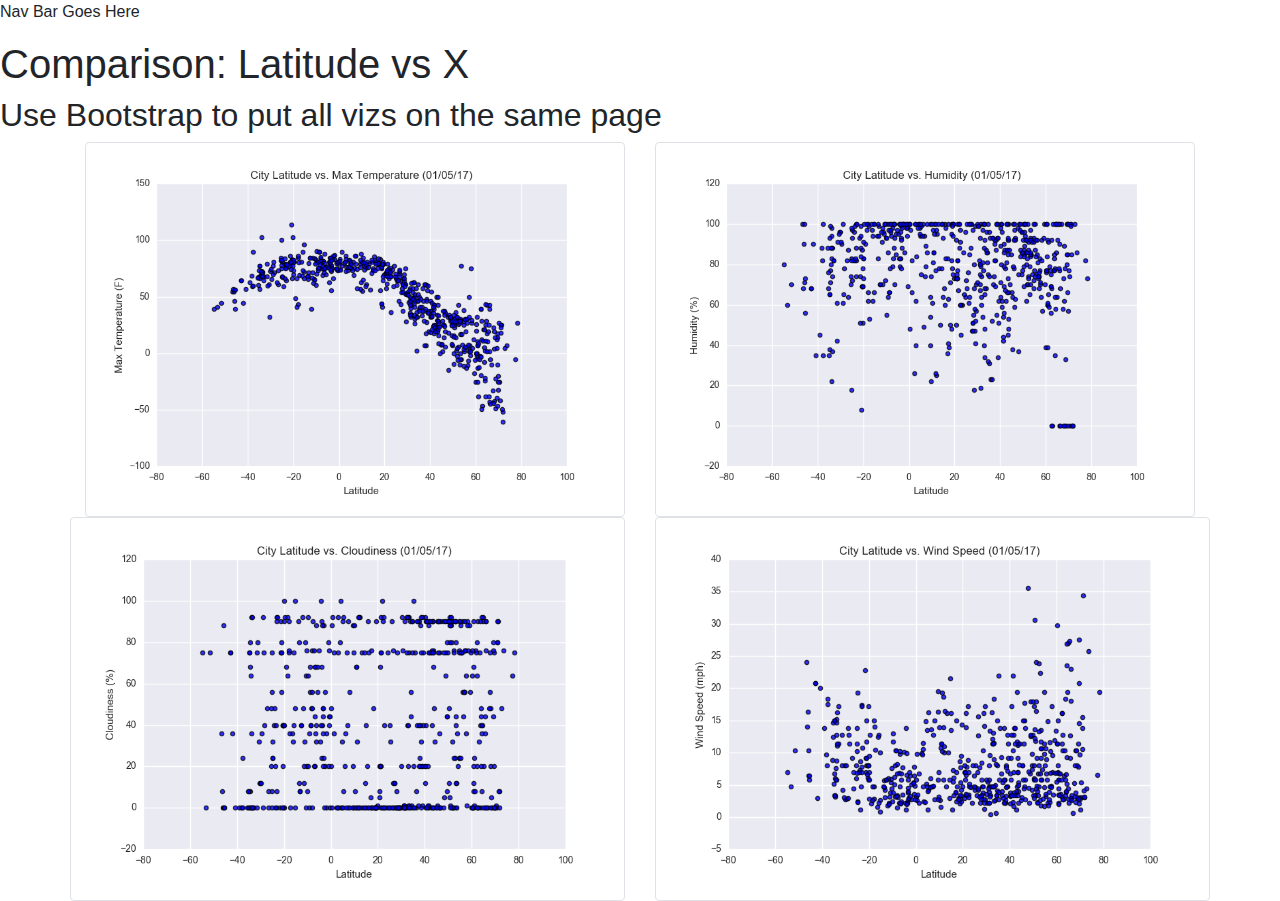
==== comparisons.html @ 4e27f3b7 "Created the Comparison page with images hyperlinked to respective viz pages. Navigation bar also now" ====
<!DOCTYPE html>
<html lang="en">

    <head>
    <meta charset="UTF-8">
    <title>Rylee's Web Design Challenge</title>
    <link rel="stylesheet" href="https://stackpath.bootstrapcdn.com/bootstrap/4.3.1/css/bootstrap.min.css" integrity="sha384-ggOyR0iXCbMQv3Xipma34MD+dH/1fQ784/j6cY/iJTQUOhcWr7x9JvoRxT2MZw1T" crossorigin="anonymous">
    <link rel="stylesheet" type="text/css" href="style.css">

    </head>


    <body>

        <p>Nav Bar Goes Here</p>

        <h1>Comparison: Latitude vs X</h1>

        <h2>Use Bootstrap to put all vizs on the same page</h2>

        <div class="container">
            
              <div class="row">
                  <div class="col-md-6">
                    <div class="thumbnail">

                        <a href="visualizations/visualization_1.html">
                        <img src="Resources/assets/images/Fig1.png" alt="..." class="img-thumbnail">
                        </a>

                    </div>
                  </div>

                  <div class="col-md-6">
                    <div class="thumbnail">

                        <a href="visualizations/visualization_2.html">
                        <img src="Resources/assets/images/Fig2.png" alt="..." class="img-thumbnail">
                        </a>

                    </div>
                  </div>

                  <div class="row">
                    <div class="col-md-6">
                      <div class="thumbnail">
  
                          <a href="visualizations/visualization_3.html">
                          <img src="Resources/assets/images/Fig3.png" alt="..." class="img-thumbnail">
                          </a>
  
                      </div>
                    </div>
  
                    <div class="col-md-6">
                      <div class="thumbnail">
  
                          <a href="visualizations/visualization_4.html">
                          <img src="Resources/assets/images/Fig4.png" alt="..." class="img-thumbnail">
                          </a>
  
                      </div>
                    </div>
                  <!-- <div class="col-md-4">
                      <div class="thumbnail">
                        <img src="https://i.ytimg.com/vi/tntOCGkgt98/maxresdefault.jpg" alt="..." class="img-thumbnail">
                      </div>
                    <div class="caption">
                        <h3>Thumbnail label</h3>
                        <p>...</p>
                        <p><a href="#" class="btn btn-primary" role="button">Button</a> <a href="#" class="btn btn-default" role="button">Button</a></p>
                    </div>
                  </div>
                  <div class="col-md-4">
                      <div class="thumbnail">
                        <img src="https://i.ytimg.com/vi/tntOCGkgt98/maxresdefault.jpg" alt="..." class="img-thumbnail">
                      </div>
                      <div class="caption">
                          <h3>Thumbnail label</h3>
                          <p>...</p>
                          <p><a href="#" class="btn btn-primary" role="button">Button</a> <a href="#" class="btn btn-default" role="button">Button</a></p>
                    </div> -->
                  </div>
              </div>

        <script src="https://code.jquery.com/jquery-3.3.1.slim.min.js" integrity="sha384-q8i/X+965DzO0rT7abK41JStQIAqVgRVzpbzo5smXKp4YfRvH+8abtTE1Pi6jizo" crossorigin="anonymous"></script>
        <script src="https://cdnjs.cloudflare.com/ajax/libs/popper.js/1.14.7/umd/popper.min.js" integrity="sha384-UO2eT0CpHqdSJQ6hJty5KVphtPhzWj9WO1clHTMGa3JDZwrnQq4sF86dIHNDz0W1" crossorigin="anonymous"></script>
        <script src="https://stackpath.bootstrapcdn.com/bootstrap/4.3.1/js/bootstrap.min.js" integrity="sha384-JjSmVgyd0p3pXB1rRibZUAYoIIy6OrQ6VrjIEaFf/nJGzIxFDsf4x0xIM+B07jRM" crossorigin="anonymous"></script>

    </body>



</html>
---- style.css ----
/* This is the CSS style code for Rylee Nelson's Web Design Challenge */
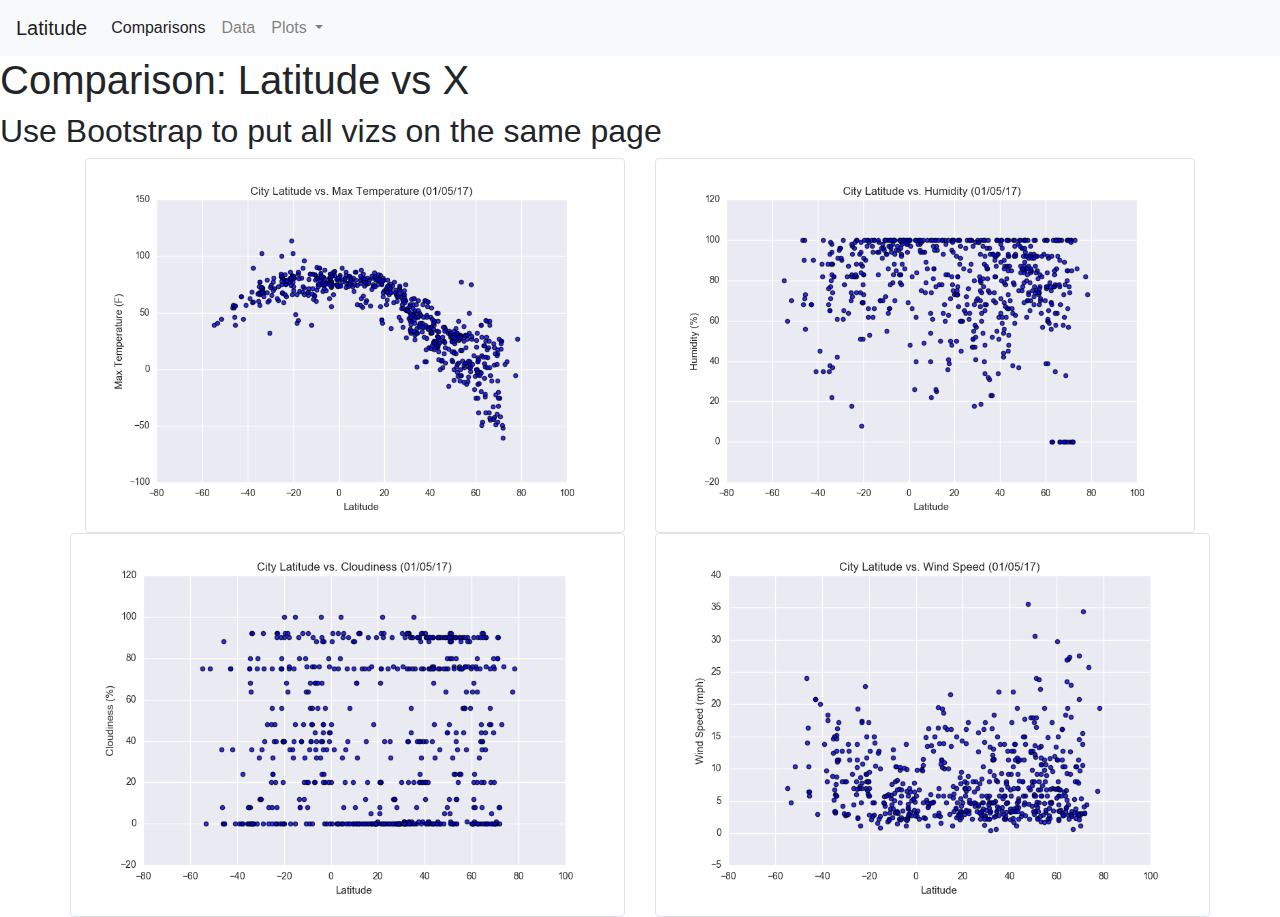
==== commit 7ca140ff: "The navigation bar works on all pages" ====
--- a/comparisons.html
+++ b/comparisons.html
@@ -12,7 +12,46 @@
 
     <body>
 
-        <p>Nav Bar Goes Here</p>
+      <nav class="navbar navbar-expand-lg navbar-light bg-light">
+    
+        <a class="navbar-brand" href="index.html">Latitude</a>
+    
+        <button class="navbar-toggler" type="button" data-toggle="collapse" data-target="#navbarSupportedContent" aria-controls="navbarSupportedContent" aria-expanded="false" aria-label="Toggle navigation">
+        <span class="navbar-toggler-icon"></span>
+    
+        </button>
+    
+        <div class="collapse navbar-collapse" id="navbarSupportedContent">
+    
+          <ul class="navbar-nav mr-auto">
+    
+            <li class="nav-item active">
+              <a class="nav-link" href="comparisons.html">Comparisons<span class="sr-only">(current)</span></a>
+            </li>
+    
+            <li class="nav-item">
+              <a class="nav-link" href="data.html">Data</a>
+            </li>
+    
+            <li class="nav-item dropdown">
+    
+              <a class="nav-link dropdown-toggle" href="#" id="navbarDropdown" role="button" data-toggle="dropdown" aria-haspopup="true" aria-expanded="false">
+                Plots
+              </a>
+    
+                <div class="dropdown-menu" aria-labelledby="navbarDropdown">
+                  <a class="dropdown-item" href="visualizations/visualization_1.html">Viz 1</a>
+                  <div class="dropdown-divider"></div>
+                  <a class="dropdown-item" href="visualizations/visualization_2.html">Viz 2</a>
+                  <div class="dropdown-divider"></div>
+                  <a class="dropdown-item" href="visualizations/visualization_3.html">Viz 3</a>
+                  <div class="dropdown-divider"></div>
+                  <a class="dropdown-item" href="visualizations/visualization_4.html">Viz 4</a>
+                </div>
+            </li>
+          </ul>
+        </div>
+      </nav> 
 
         <h1>Comparison: Latitude vs X</h1>
 
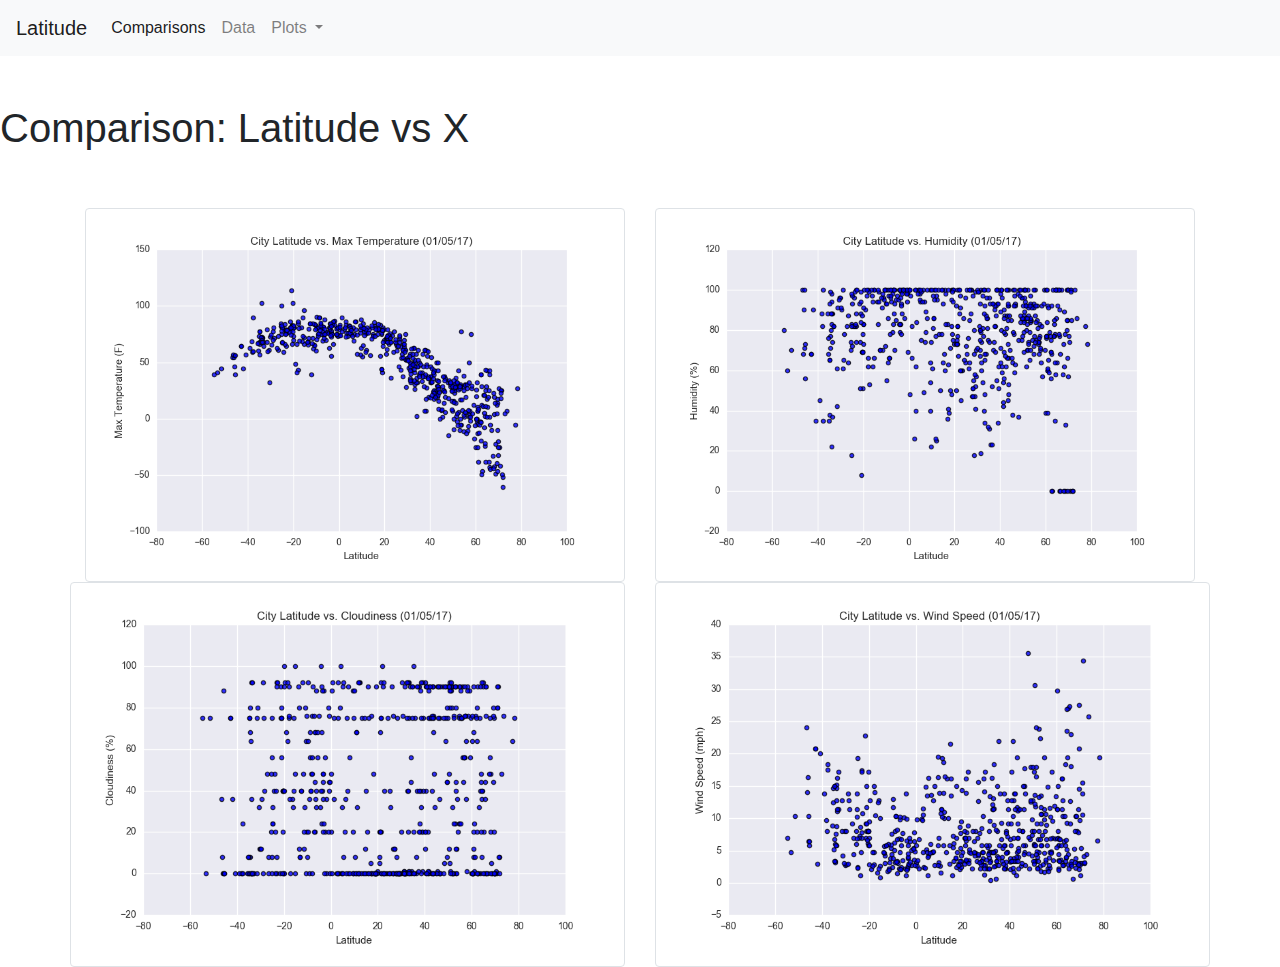
==== commit b96e2959: "Edited comparisons page to make it more readable" ====
--- a/comparisons.html
+++ b/comparisons.html
@@ -5,8 +5,7 @@
     <meta charset="UTF-8">
     <title>Rylee's Web Design Challenge</title>
     <link rel="stylesheet" href="https://stackpath.bootstrapcdn.com/bootstrap/4.3.1/css/bootstrap.min.css" integrity="sha384-ggOyR0iXCbMQv3Xipma34MD+dH/1fQ784/j6cY/iJTQUOhcWr7x9JvoRxT2MZw1T" crossorigin="anonymous">
-    <link rel="stylesheet" type="text/css" href="style.css">
-
+    
     </head>
 
 
@@ -40,23 +39,21 @@
               </a>
     
                 <div class="dropdown-menu" aria-labelledby="navbarDropdown">
-                  <a class="dropdown-item" href="visualizations/visualization_1.html">Viz 1</a>
+                  <a class="dropdown-item" href="visualizations/visualization_1.html">Latitude Vs Max Temp</a>
                   <div class="dropdown-divider"></div>
-                  <a class="dropdown-item" href="visualizations/visualization_2.html">Viz 2</a>
+                  <a class="dropdown-item" href="visualizations/visualization_2.html">Latitude Vs Humdity</a>
                   <div class="dropdown-divider"></div>
-                  <a class="dropdown-item" href="visualizations/visualization_3.html">Viz 3</a>
+                  <a class="dropdown-item" href="visualizations/visualization_3.html">Latitude Vs Cloudiness</a>
                   <div class="dropdown-divider"></div>
-                  <a class="dropdown-item" href="visualizations/visualization_4.html">Viz 4</a>
+                  <a class="dropdown-item" href="visualizations/visualization_4.html">Latitude Vs Wind Speed</a>
                 </div>
             </li>
           </ul>
         </div>
       </nav> 
-
+        <br></br>
         <h1>Comparison: Latitude vs X</h1>
-
-        <h2>Use Bootstrap to put all vizs on the same page</h2>
-
+        <br></br>
         <div class="container">
             
               <div class="row">
@@ -100,25 +97,6 @@
   
                       </div>
                     </div>
-                  <!-- <div class="col-md-4">
-                      <div class="thumbnail">
-                        <img src="https://i.ytimg.com/vi/tntOCGkgt98/maxresdefault.jpg" alt="..." class="img-thumbnail">
-                      </div>
-                    <div class="caption">
-                        <h3>Thumbnail label</h3>
-                        <p>...</p>
-                        <p><a href="#" class="btn btn-primary" role="button">Button</a> <a href="#" class="btn btn-default" role="button">Button</a></p>
-                    </div>
-                  </div>
-                  <div class="col-md-4">
-                      <div class="thumbnail">
-                        <img src="https://i.ytimg.com/vi/tntOCGkgt98/maxresdefault.jpg" alt="..." class="img-thumbnail">
-                      </div>
-                      <div class="caption">
-                          <h3>Thumbnail label</h3>
-                          <p>...</p>
-                          <p><a href="#" class="btn btn-primary" role="button">Button</a> <a href="#" class="btn btn-default" role="button">Button</a></p>
-                    </div> -->
                   </div>
               </div>
 
